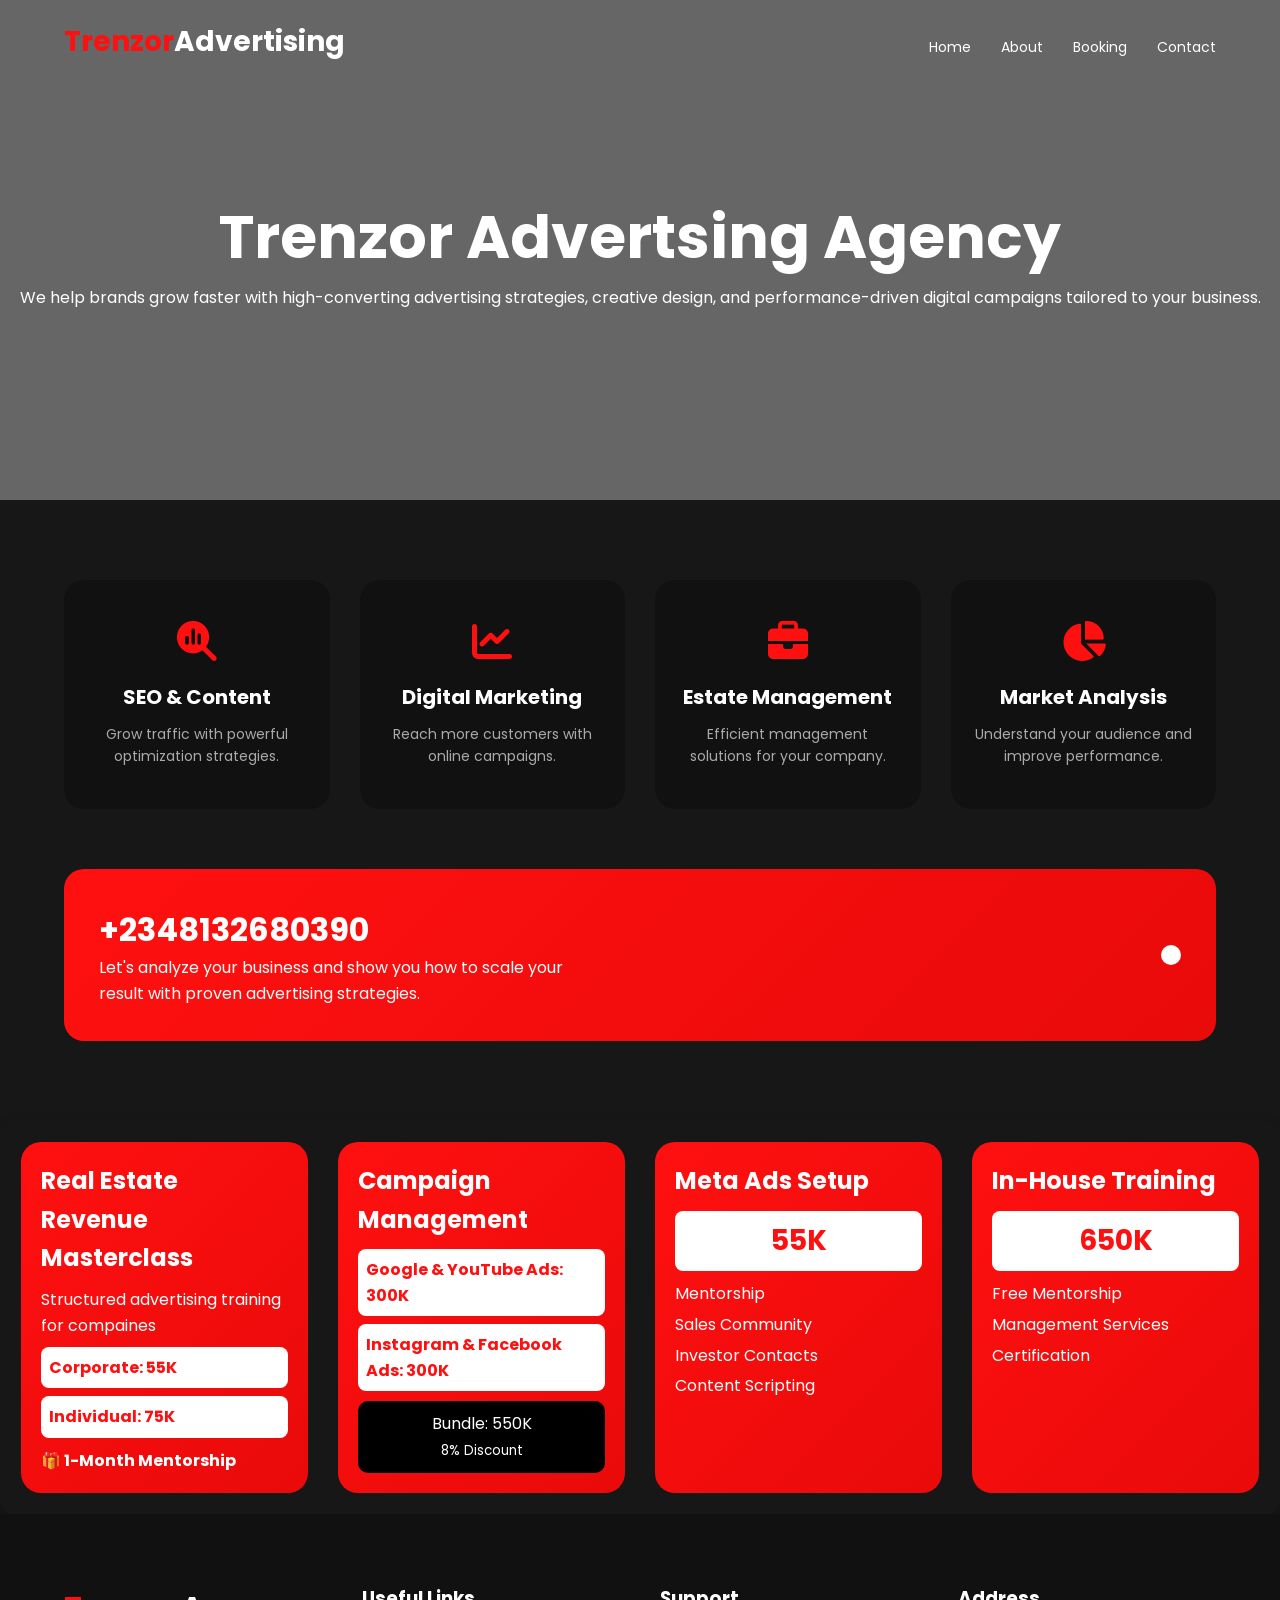
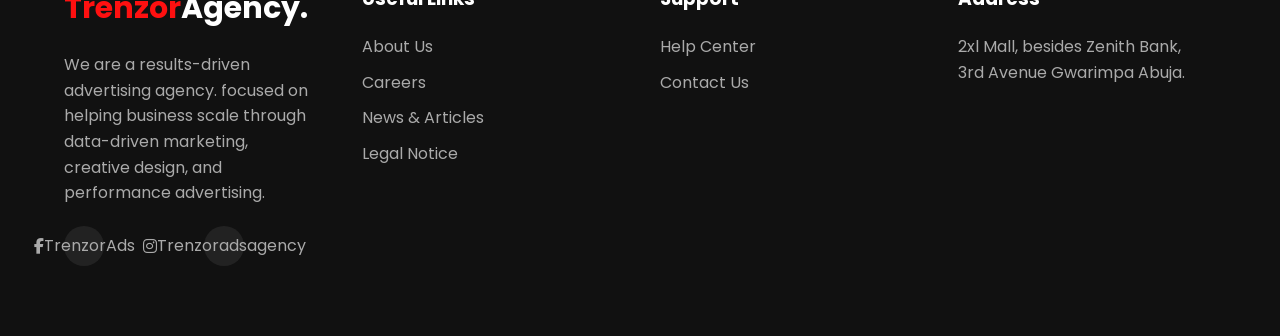
==== index.html @ ce20df9b "With bookings and corrections" ====
<!DOCTYPE html>
<html lang="en">
<head>
  <meta charset="UTF-8" />
  <meta name="viewport" content="width=device-width, initial-scale=1.0"/>
  <title>Agency Services Page</title>

  <!-- Google Font -->
  <link href="https://fonts.googleapis.com/css2?family=Poppins:wght@300;400;500;600;700&display=swap" rel="stylesheet">

  <!-- Font Awesome -->
  <link rel="stylesheet"
    href="https://cdnjs.cloudflare.com/ajax/libs/font-awesome/6.5.1/css/all.min.css"/>
    
  <link rel="stylesheet" href="style.css"/>


</head>

<body>

  <!-- HEADER -->

  <header>
    <div class="container">
      <nav>
        <div class="logo"><span>Trenzor</span>Advertising</div>

        <ul class="nav-links">
          <li><a href="#">Home</a></li>
          <li><a href="#">About</a></li>
          <li><a href="#booking">Booking</a></li>
          <li><a href="#">Contact</a></li>
        </ul>

      
      </nav>
    </div>
  </header>

  <!-- HERO -->

  <section class="hero">
    <h1>Trenzor Advertsing Agency</h1>
    
    <p>We help brands grow faster with high-converting advertising strategies,
      creative design, and performance-driven digital campaigns tailored to
      your business.
    </p>

  </section>

  <!-- SERVICES -->

  <section class="services">
    <div class="container">

      <div class="service-grid">

        <div class="service-card">
          <i class="fa-solid fa-magnifying-glass-chart"></i>
          <h3>SEO & Content</h3>
          <p>Grow traffic with powerful optimization strategies.</p>
        </div>

        <div class="service-card">
          <i class="fa-solid fa-chart-line"></i>
          <h3>Digital Marketing</h3>
          <p>Reach more customers with online campaigns.</p>
        </div>

        <div class="service-card">
          <i class="fa-solid fa-briefcase"></i>
          <h3> Estate Management</h3>
          <p>Efficient management solutions for your company.</p>
        </div>

        <div class="service-card">
          <i class="fa-solid fa-chart-pie"></i>
          <h3>Market Analysis</h3>
          <p>Understand your audience and improve performance.</p>
        </div>

      </div>

      <!-- Call To Action (CTA) -->

      <div class="cta">
        <div>
          <h2>+2348132680390</h2>
          <p>
           Let's analyze your business and show you how to scale
           your result with proven advertising strategies.
          </p>
        </div>

        <div class="book"><!-- Google Calendar Appointment Scheduling begin -->
          <link href="https://calendar.google.com/calendar/scheduling-button-script.css" rel="stylesheet">
          <script src="https://calendar.google.com/calendar/scheduling-button-script.js" async></script>
          <script>
          (function() {
            var target = document.currentScript;
            window.addEventListener('load', function() {
              calendar.schedulingButton.load({
                url: 'https://calendar.google.com/calendar/appointments/schedules/AcZssZ1T8IFtFKhsH2fkBxppxcFrWV8mU5R5zQYvMEdFMATQkVMygwepkV_AG0TWbm4A7nPuns2uuGjs?gv=true',
                color: '#ffffff',
                label: 'Book appointment',
                target,
              });
            });
          })();
          </script>
          <!-- end Google Calendar Appointment Scheduling --></div>
      </div>

    </div>
  </section>
<!-- ================= PRICING SECTION ================= -->

<section class="pricing-section">
  <div class="pricing-container">

    <!--card 1-->
    <div class="pcard">
      <h2>Real Estate Revenue Masterclass</h2>

      <p>Structured advertising training for compaines</p>

      <div class="price" onclick="alert('pay for corporate')">Corporate: 55K</div>
      <div class="price" onclick="alert('Pay for individual')">Individual: 75K</div>

       <p class="bonus">🎁 1-Month Mentorship</p>
    </div>

    <!-- CARD 2 -->
    <div class="pcard">
      <h2>Campaign Management</h2>

      <div class="price" onclick="console.log('pay for Google and Youtube')">Google & YouTube Ads: 300K</div>
      <div class="price" onclick="console.log('pay for Instagram and facebooks')">Instagram & Facebook Ads: 300K</div>

      <div class="bundle">
        Bundle: 550K <br>
        <small>8% Discount</small>
      </div>
    </div>

    <!-- CARD 3 -->
    <div class="pcard">
      <h2>Meta Ads Setup</h2>

      <div class="price big">55K</div>

      <ul>
        <li>Mentorship</li>
        <li>Sales Community</li>
        <li>Investor Contacts</li>
        <li>Content Scripting</li>
      </ul>
    </div>

    <!-- CARD 4 -->
    <div class="pcard">
      <h2>In-House Training</h2>

      <div class="price big">650K</div>

      <ul>
        <li>Free Mentorship</li>
        <li>Management Services</li>
        <li>Certification</li>
      </ul>
    </div>

    

  </div>
</section>

  <!-- FOOTER -->

  <footer>

    <div class="container">

      <div class="footer-grid">

        <div>
          <div class="footer-logo"><span>Trenzor</span>Agency.</div>

          <p>
            We are a results-driven advertising agency.
            focused on helping business scale through data-driven marketing, <br>
            creative design, and performance advertising.
          </p>

          <div class="socials">
            <a href="#"><i class="fab fa-facebook-f"></i>TrenzorAds</a>
            <a href="#"><i class="fab fa-instagram"></i>Trenzoradsagency</a>
          </div>
        </div>

        <div class="footer-links">
          <h3>Useful Links</h3>

          <ul>
            <li><a href="#">About Us</a></li>
            <li><a href="#">Careers</a></li>
            <li><a href="#">News & Articles</a></li>
            <li><a href="#">Legal Notice</a></li>
          </ul>
        </div>

        <div class="footer-links">
          <h3>Support</h3>

          <ul>
            <li><a href="#">Help Center</a></li>
            <li><a href="#">Contact Us</a></li>
          </ul>
        </div>

        <div class="footer-links">
          <h3>Address</h3>

          <ul>
            <li>2xl Mall, besides Zenith Bank,<br>
              3rd Avenue Gwarimpa Abuja.
            </li>
            
          </ul>
        </div>

      </div>

    </div>

  </footer>
  <script src="script.js"></script>
  
  </body>
</html>
---- style.css ----
*{
    margin:0;
    padding:0;
    box-sizing:border-box;
}

body{
    font-family:'Poppins', sans-serif;
    background:#fff;
    color:#222;
    line-height:1.6;
}

a{
text-decoration:none;
color:inherit;
}

ul{
    list-style:none;
}

.container{
    width:90%;
    max-width:1200px;
    margin:auto;
}

    /* ================= HEADER ================= */

header{
    position:absolute;
    width:100%;
    top:0;
    left:0;
    z-index:1000;
    padding:20px 0;
}

nav{
    display:flex;
    justify-content:space-between;
    align-items:center;
}

.logo{
    font-size:28px;
    font-weight:700;
    color:#fff;
}

.logo span{
    color:#ff1010;
}

.nav-links{
    display:flex;
    gap:30px;
    color:#fff;
    font-size:14px;
}

.nav-links a:hover{
    color:#ff1010;
}

.quote-btn{
    background:#ff1010;
    color:#fff;
    padding:12px 24px;
    border-radius:15px;
    font-size:14px;
    transition:0.3s;
    border-style: none;
}

.quote-btn:hover{
    background:#ff1010;
}

    /* ================= HERO ================= */

.hero{
    height:500px;
    background:
    linear-gradient(rgba(0,0,0,0.6), rgba(0,0,0,0.6)),
    url('https://images.unsplash.com/photo-1522202176988-66273c2fd55f?q=80&w=1200&auto=format&fit=crop')
    center/cover no-repeat;
    display:flex;
    flex-direction: column;
    justify-content:center;
    align-items:center;
    text-align:center;
    color:#fff;
}

.hero h1{
      font-size:60px;
      font-weight:700;
}

    /* ================= SERVICES ================= */

.services{
    background:#171717;
    padding:80px 0;
}

.service-grid{
    display:grid;
    grid-template-columns:repeat(auto-fit, minmax(220px,1fr));
    gap:30px;
}

.service-card{
    background:#111;
    padding:40px 20px;
    border-radius:20px;
    text-align:center;
    transition:0.4s;
    border:1px solid transparent;
}

.service-card:hover{
    transform:translateY(-10px);
    border-color:#ff1010;
}

.service-card i{
    font-size:40px;
    color:#ff1010;
    margin-bottom:20px;
}

.service-card h3{
    color:#fff;
    font-size:20px;
    margin-bottom:10px;
}

.service-card p{
    color:#aaa;
    font-size:14px;
}

    /* ================= CTA ================= */

.cta{
    margin-top:60px;
    background: linear-gradient(135deg, #ff1010, #e90a0a);
    padding:35px;
    border-radius:20px;
    display:flex;
    justify-content:space-between;
    align-items:center;
    flex-wrap:wrap;
    gap:20px;
    color:#fff;
}

.cta h2{
    font-size:32px;
}

.cta p{
    max-width:500px;
}

.cta .book{
    background:#fff;
    color:#111;
    border:none;
    padding:15px 30px;
    border-radius:30px;
    cursor:pointer;
    font-weight:600;
    transition:0.3s;
    padding :10px;
}

.cta .book:hover{
    background:#111;
    color:#fff;
}

/*services offered*/

.pricing-section{
    background-color: #171717;
}
/* CARD DESIGN */
.pricing-container {
  color: white;
  padding: 20px;
  border-radius: 15px;
  transition: 0.3s;
  box-shadow: 0 10px 20px rgba(0,0,0,0.2);
  display: grid;
  grid-template-columns:repeat(auto-fit, minmax(220px,1fr));
  gap:30px;
  overflow: hidden;
  transition:0.4s;
  border:1px solid transparent;
}
.pcard{
    background: linear-gradient(135deg, #ff1010, #e90a0a);
    padding: 20px;
    border-radius:20px;
    transition:0.4s;
    

}
/* Hover Effect */
.pcard:hover {
  transform: translateY(-10px) scale(1.02);
  box-shadow: 0 1px 10px 5px #ff1010 ;
  transform:translateY(-10px);
}

/* Title */
.pcard h2 {
  margin-bottom: 10px;
}

/* Price */
.price {
  background: white;
  color: #ff1010;
  padding: 8px;
  margin: 8px 0;
  border-radius: 8px;
  font-weight: bold;
}

.price:hover{
    box-shadow: 0px 2px 2px 1px rgb(180, 180, 179);
    
}
.price.big {
  font-size: 28px;
  text-align: center;
}

/* Bundle Box */
.bundle {
  background: black;
  padding: 10px;
  border-radius: 10px;
  margin-top: 10px;
  text-align: center;
}

/* List */
ul {
  margin-top: 10px;
}

ul li {
  margin: 5px 0;
}

/* Bonus */
.bonus {
  margin-top: 10px;
  font-weight: bold;
}

/* ================= PROCESS ================= */

.process{
    padding:100px 0;
    text-align:center;
}

.section-title{
    margin-bottom:60px;
}

.section-title span{
    color:#ff1010;
    font-weight:600;
    text-transform:uppercase;
    font-size:14px;
}

.section-title h2{
    font-size:45px;
    margin-top:10px;
}

.process-steps{
    display:flex;
    justify-content:center;
    flex-wrap:wrap;
    gap:40px;
}

.step{
    width:250px;
    height:250px;
    border:5px solid #eee;
    border-radius:50%;
    display:flex;
    flex-direction:column;
    justify-content:center;
    align-items:center;
    position:relative;
    padding:20px;
    transition:0.4s;
}

.step:hover{
    border-color:#ff5733;
    transform:scale(1.05);
}

.step-number{
    position:absolute;
    top:15px;
    right:15px;
    width:50px;
    height:50px;
    background:#ff5733;
    color:#fff;
    border-radius:50%;
    display:flex;
    justify-content:center;
    align-items:center;
    font-weight:700;
}

.step h3{
    margin-bottom:10px;
    font-size:22px;
}

.step p{
    font-size:14px;
    color:#666;
}

/* ================= FOOTER ================= */

footer{
    background:#111;
    color:#aaa;
    padding:70px 0 20px;
}

.footer-grid{
    display:grid;
    grid-template-columns:repeat(auto-fit, minmax(220px,1fr));
    gap:40px;
    margin-bottom:50px;
}

.footer-logo{
    color:#fff;
    font-size:30px;
    font-weight:700;
    margin-bottom:20px;
}

.footer-logo span{
    color:#ff1010;
}

.footer-links h3{
    color:#fff;
    margin-bottom:20px;
}

.footer-links ul li{
    margin-bottom:10px;
}

.footer-links ul li a:hover{
    color:#ff1010;
}

.socials{
    display:flex;
    gap:100px;
    margin-top:20px;
}

.socials a{
    width:40px;
    height:40px;
    border-radius:50%;
    background:#222;
    display:flex;
    justify-content:center;
    align-items:center;
    transition:0.3s;
}

.socials a:hover{
    background:#ff1010;
    color:#fff;
}

.copyright{
    text-align:center;
    border-top:1px solid #222;
    padding-top:20px;
    font-size:14px;
}

/* ================= MOBILE ================= */

@media(max-width:900px){

    nav{
    flex-direction:column;
    gap:20px;
    }

    .hero h1{
    font-size:45px;
    }

    .cta{
    text-align:center;
    justify-content:center;
    }

    .section-title h2{
    font-size:35px;
    }
}
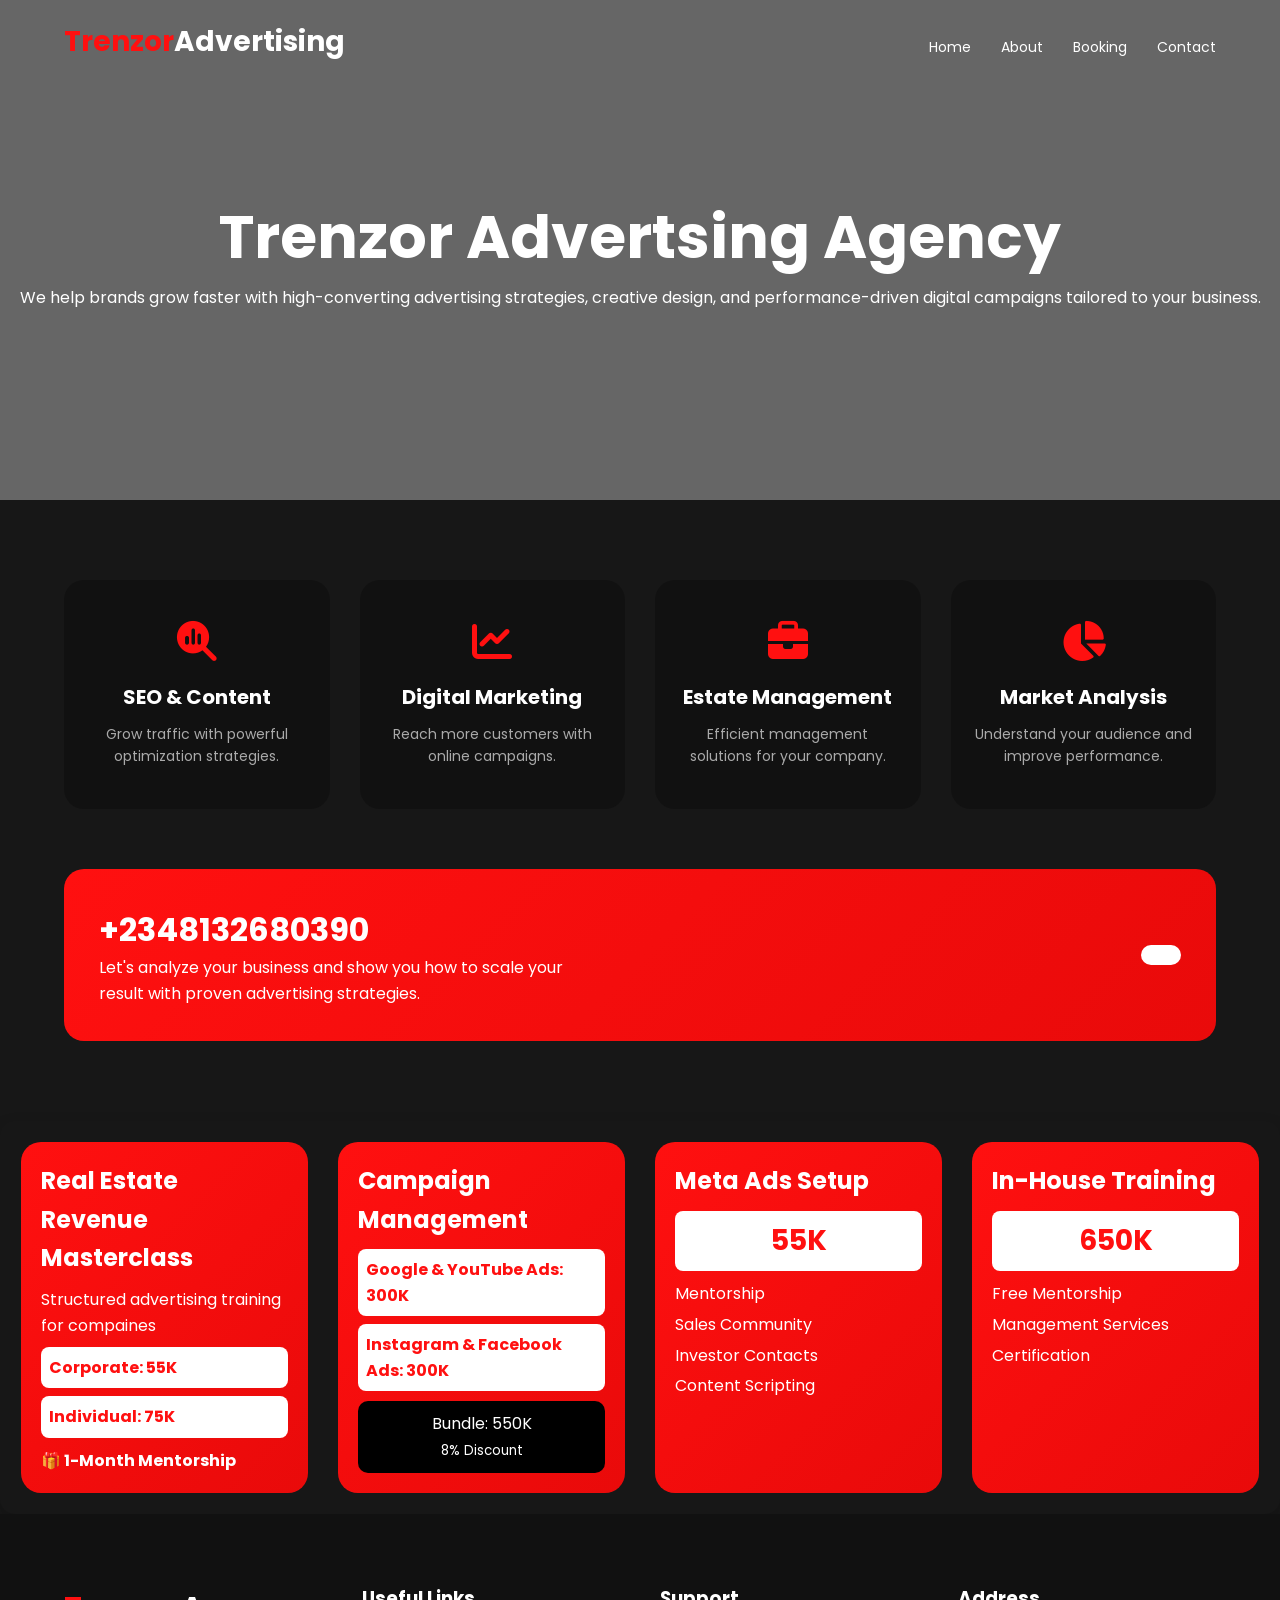
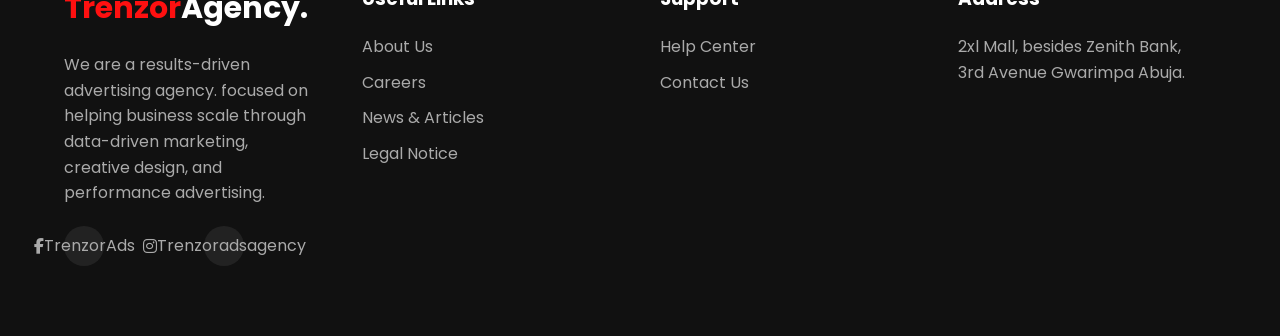
==== commit e4c3cc51: "v3" ====
--- a/index.html
+++ b/index.html
@@ -94,7 +94,7 @@
           </p>
         </div>
 
-        <div class="book"><!-- Google Calendar Appointment Scheduling begin -->
+        <div  id="booking" class="book"><!-- Google Calendar Appointment Scheduling begin -->
           <link href="https://calendar.google.com/calendar/scheduling-button-script.css" rel="stylesheet">
           <script src="https://calendar.google.com/calendar/scheduling-button-script.js" async></script>
           <script>
@@ -136,7 +136,7 @@
     <div class="pcard">
       <h2>Campaign Management</h2>
 
-      <div class="price" onclick="console.log('pay for Google and Youtube')">Google & YouTube Ads: 300K</div>
+      <div class="price" id="price" onclick=" payer()">Google & YouTube Ads: 300K</div>
       <div class="price" onclick="console.log('pay for Instagram and facebooks')">Instagram & Facebook Ads: 300K</div>
 
       <div class="bundle">
--- a/style.css
+++ b/style.css
@@ -172,6 +172,7 @@
     border:none;
     padding:15px 30px;
     border-radius:30px;
+    width: 40px;
     cursor:pointer;
     font-weight:600;
     transition:0.3s;
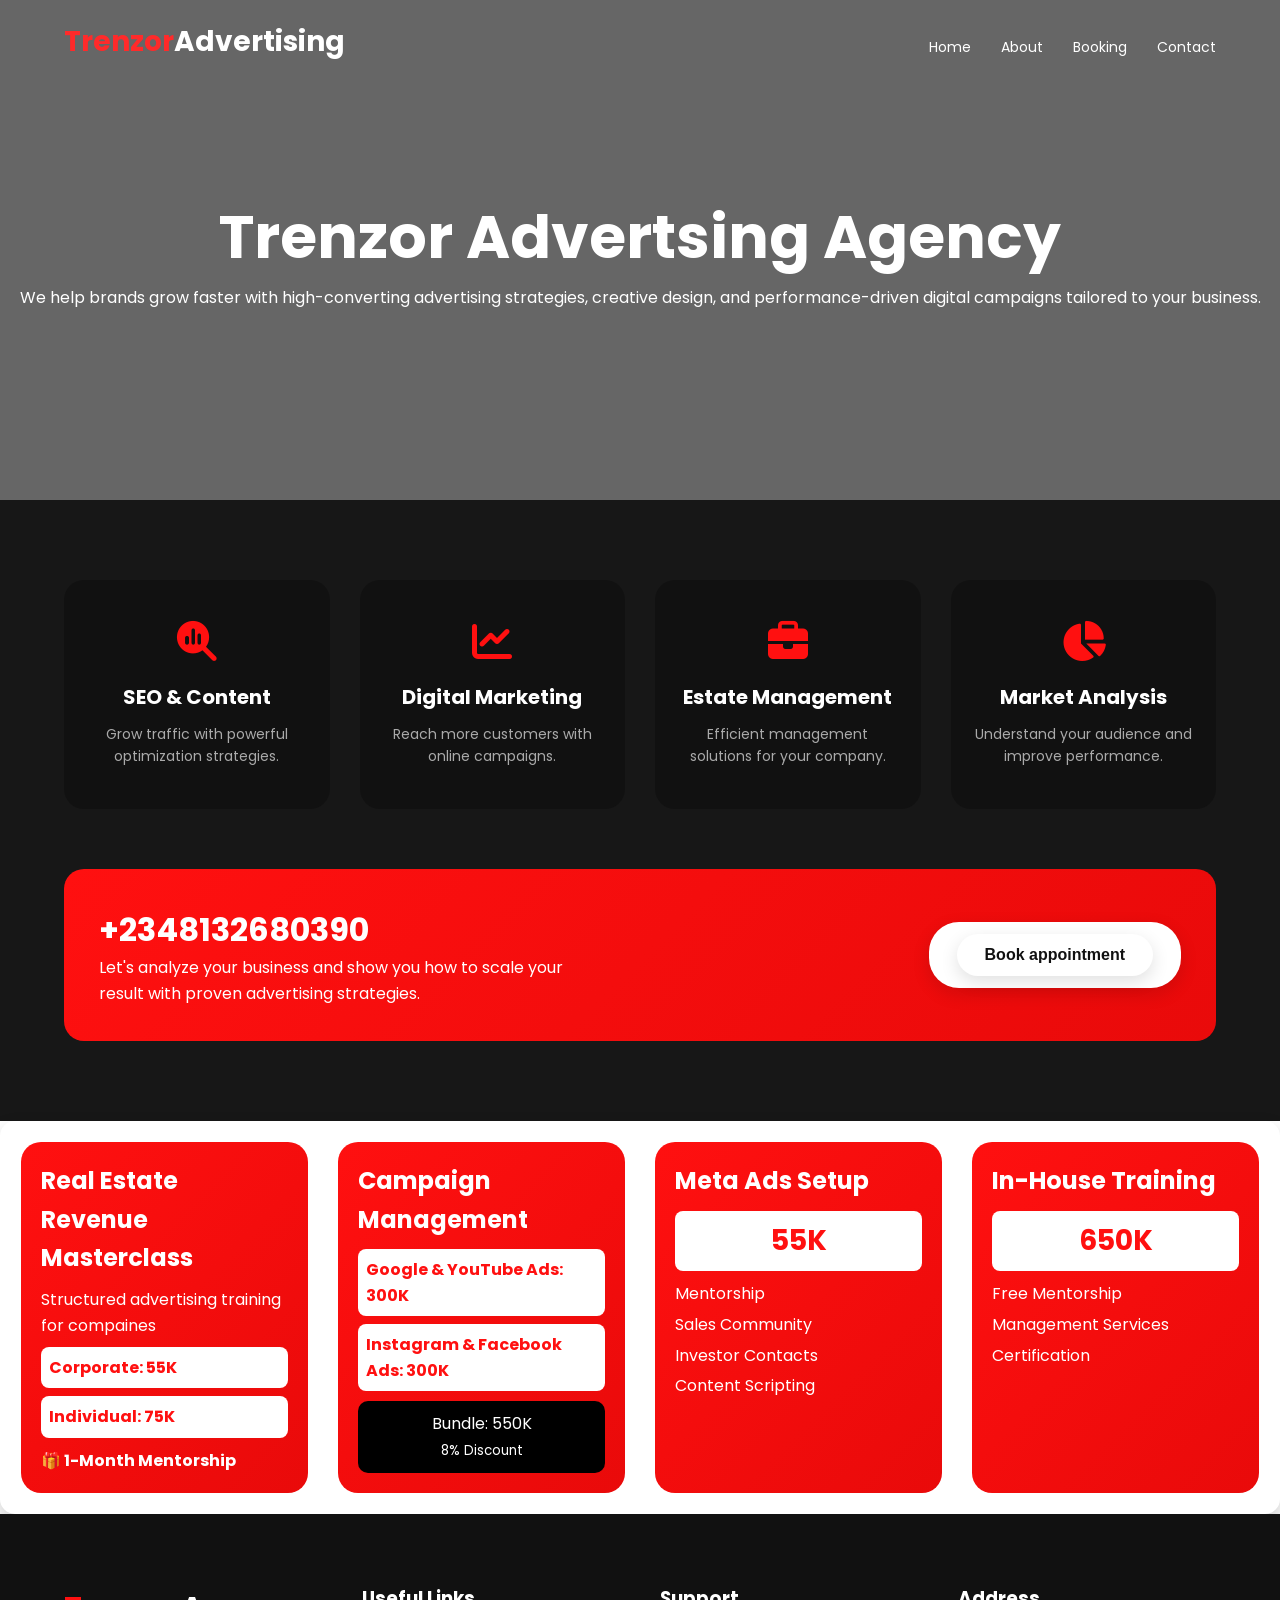
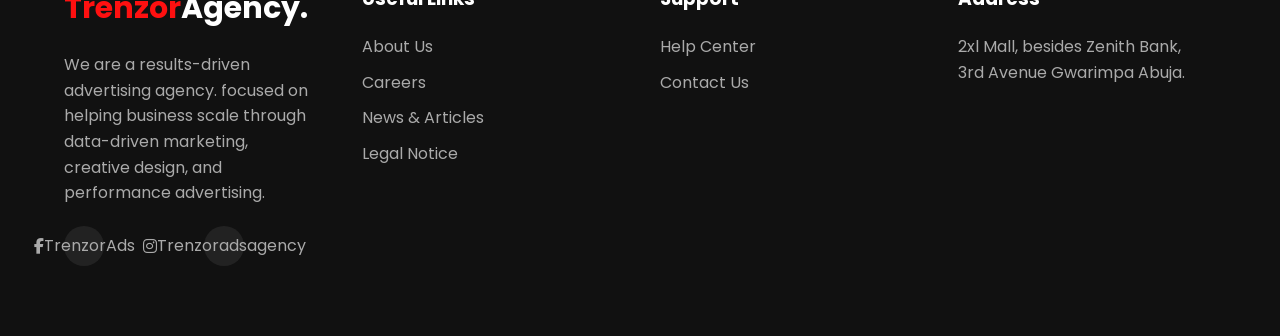
==== commit 14105265: "4.0 this version comes with a payment button" ====
--- a/index.html
+++ b/index.html
@@ -12,7 +12,7 @@
   <link rel="stylesheet"
     href="https://cdnjs.cloudflare.com/ajax/libs/font-awesome/6.5.1/css/all.min.css"/>
     
-  <link rel="stylesheet" href="style.css"/>
+  <link rel="stylesheet" href="css/style.css"/>
 
 
 </head>
@@ -33,7 +33,11 @@
           <li><a href="#">Contact</a></li>
         </ul>
 
-      
+        <button class="nav-toggle" aria-label="Open navigation">
+          <span></span>
+          <span></span>
+          <span></span>
+        </button>
       </nav>
     </div>
   </header>
@@ -94,23 +98,9 @@
           </p>
         </div>
 
-        <div  id="booking" class="book"><!-- Google Calendar Appointment Scheduling begin -->
-          <link href="https://calendar.google.com/calendar/scheduling-button-script.css" rel="stylesheet">
-          <script src="https://calendar.google.com/calendar/scheduling-button-script.js" async></script>
-          <script>
-          (function() {
-            var target = document.currentScript;
-            window.addEventListener('load', function() {
-              calendar.schedulingButton.load({
-                url: 'https://calendar.google.com/calendar/appointments/schedules/AcZssZ1T8IFtFKhsH2fkBxppxcFrWV8mU5R5zQYvMEdFMATQkVMygwepkV_AG0TWbm4A7nPuns2uuGjs?gv=true',
-                color: '#ffffff',
-                label: 'Book appointment',
-                target,
-              });
-            });
-          })();
-          </script>
-          <!-- end Google Calendar Appointment Scheduling --></div>
+        <div class="book">
+          <button id="bookingBtn" class="booking-btn" aria-label="Book appointment">Book appointment</button>
+        </div>
       </div>
 
     </div>
@@ -136,7 +126,7 @@
     <div class="pcard">
       <h2>Campaign Management</h2>
 
-      <div class="price" id="price" onclick=" payer()">Google & YouTube Ads: 300K</div>
+      <div class="price" id="payBtn">Google & YouTube Ads: 300K</div>
       <div class="price" onclick="console.log('pay for Instagram and facebooks')">Instagram & Facebook Ads: 300K</div>
 
       <div class="bundle">
@@ -236,7 +226,8 @@
     </div>
 
   </footer>
-  <script src="script.js"></script>
+  <script src="https://js.paystack.co/v1/inline.js"></script>
+  <script src="js/script.js"></script>
   
   </body>
 </html>
--- a/css/style.css
+++ b/css/style.css
@@ -0,0 +1,547 @@
+*{
+    margin:0;
+    padding:0;
+    box-sizing:border-box;
+}
+
+body{
+    font-family:'Poppins', sans-serif;
+    background:#fff;
+    color:#222;
+    line-height:1.6;
+}
+
+a{
+text-decoration:none;
+color:inherit;
+}
+
+ul{
+    list-style:none;
+}
+
+.container{
+    width:90%;
+    max-width:1200px;
+    margin:auto;
+}
+
+    /* ================= HEADER ================= */
+
+header{
+    position:absolute;
+    width:100%;
+    top:0;
+    left:0;
+    z-index:1000;
+    padding:20px 0;
+}
+
+nav{
+    display:flex;
+    justify-content:space-between;
+    align-items:center;
+}
+
+.logo{
+    font-size:28px;
+    font-weight:700;
+    color:#fff;
+}
+
+.logo span{
+    color:#ff2a2a;
+}
+
+.nav-links{
+    display:flex;
+    gap:30px;
+    color:#fff;
+    font-size:14px;
+}
+
+.nav-links a:hover{
+    color:#ff1010;
+}
+
+.nav-toggle{
+    display:none;
+    background:none;
+    border:none;
+    cursor:pointer;
+    padding:10px;
+    margin-left:auto;
+}
+
+.nav-toggle span{
+    display:block;
+    width:24px;
+    height:2px;
+    margin:5px 0;
+    background:#fff;
+    border-radius:2px;
+    transition:transform 0.3s ease, opacity 0.3s ease;
+}
+
+.nav-toggle.open span:nth-child(1){
+    transform: translateY(7px) rotate(45deg);
+}
+
+.nav-toggle.open span:nth-child(2){
+    opacity:0;
+}
+
+.nav-toggle.open span:nth-child(3){
+    transform: translateY(-7px) rotate(-45deg);
+}
+
+.quote-btn{
+    background:#ff1010;
+    color:#fff;
+    padding:12px 24px;
+    border-radius:15px;
+    font-size:14px;
+    transition:0.3s;
+    border-style: none;
+}
+
+.quote-btn:hover{
+    background:#ff1010;
+}
+
+    /* ================= HERO ================= */
+
+.hero{
+    height:500px;
+    background:
+    linear-gradient(rgba(0,0,0,0.6), rgba(0,0,0,0.6)),
+    url('https://images.unsplash.com/photo-1522202176988-66273c2fd55f?q=80&w=1200&auto=format&fit=crop')
+    center/cover no-repeat;
+    display:flex;
+    flex-direction: column;
+    justify-content:center;
+    align-items:center;
+    text-align:center;
+    color:#fff;
+}
+
+.hero h1{
+      font-size:60px;
+      font-weight:700;
+}
+
+    /* ================= SERVICES ================= */
+
+.services{
+    background:#171717;
+    padding:80px 0;
+}
+
+.service-grid{
+    display:grid;
+    grid-template-columns:repeat(auto-fit, minmax(220px,1fr));
+    gap:30px;
+}
+
+.service-card{
+    background:#111;
+    padding:40px 20px;
+    border-radius:20px;
+    text-align:center;
+    transition:0.4s;
+    border:1px solid transparent;
+}
+
+.service-card:hover{
+    transform:translateY(-10px);
+    border-color:#ff1010;
+}
+
+.service-card i{
+    font-size:40px;
+    color:#ff1010;
+    margin-bottom:20px;
+}
+
+.service-card h3{
+    color:#fff;
+    font-size:20px;
+    margin-bottom:10px;
+}
+
+.service-card p{
+    color:#aaa;
+    font-size:14px;
+}
+
+    /* ================= CTA ================= */
+
+.cta{
+    margin-top:60px;
+    background: linear-gradient(135deg, #ff1010, #e90a0a);
+    padding:35px;
+    border-radius:20px;
+    display:flex;
+    justify-content:space-between;
+    align-items:center;
+    flex-wrap:wrap;
+    gap:20px;
+    color:#fff;
+}
+
+.cta h2{
+    font-size:32px;
+}
+
+.cta p{
+    max-width:500px;
+}
+
+.cta .book{
+    display:inline-flex;
+    align-items:center;
+    justify-content:center;
+    background:#fff;
+    color:#111;
+    border:none;
+    padding:12px 28px;
+    border-radius:30px;
+    cursor:pointer;
+    font-weight:600;
+    transition:0.22s ease;
+    font-size:16px;
+    min-width:160px;
+    box-shadow: 0 6px 18px rgba(0,0,0,0.12);
+}
+
+.cta .book:hover{
+    background:#111;
+    color:#fff;
+    transform:translateY(-2px);
+}
+
+/* Booking button (native) */
+.booking-btn{
+        display:inline-flex;
+        align-items:center;
+        justify-content:center;
+        background:#fff;
+        color:#111;
+        border:none;
+        padding:12px 28px;
+        border-radius:30px;
+        cursor:pointer;
+        font-weight:600;
+        transition:0.22s ease;
+        font-size:16px;
+        min-width:160px;
+        box-shadow: 0 6px 18px rgba(0,0,0,0.12);
+}
+
+.booking-btn:hover{background:#111;color:#fff;transform:translateY(-2px)}
+
+/* Responsive adjustments for the booking popup behavior */
+@media (max-width:900px){
+    .cta{padding:24px}
+    .cta h2{font-size:26px}
+}
+
+@media (max-width:600px){
+    .cta{flex-direction:column;align-items:flex-start;gap:12px;padding:20px}
+    .booking-btn{width:100%;max-width:none;min-width:0;padding:12px;border-radius:12px;box-shadow:none}
+}
+
+@media (max-width:380px){
+    .cta h2{font-size:20px}
+    .cta p{font-size:14px}
+    .booking-btn{font-size:14px;padding:10px}
+}
+
+/*services offered*/
+
+.pricing-section{
+    background-color: #ffffff;
+}
+/* CARD DESIGN */
+.pricing-container {
+  color: white;
+  padding: 20px;
+  border-radius: 15px;
+  transition: 0.3s;
+  box-shadow: 0 10px 20px rgba(0,0,0,0.2);
+  display: grid;
+  grid-template-columns:repeat(auto-fit, minmax(220px,1fr));
+  gap:30px;
+  overflow: hidden;
+  transition:0.4s;
+  border:1px solid transparent;
+}
+.pcard{
+    background: linear-gradient(135deg, #ff1010, #e90a0a);
+    padding: 20px;
+    border-radius:20px;
+    transition:0.4s;
+    
+
+}
+/* Hover Effect */
+.pcard:hover {
+  transform: translateY(-10px) scale(1.02);
+  box-shadow: 0 1px 10px 5px #ff1010 ;
+  transform:translateY(-10px);
+}
+
+/* Title */
+.pcard h2 {
+  margin-bottom: 10px;
+}
+
+/* Price */
+.price {
+  background: white;
+  color: #ff1010;
+  padding: 8px;
+  margin: 8px 0;
+  border-radius: 8px;
+  font-weight: bold;
+}
+
+.price:hover{
+    box-shadow: 0px 2px 2px 1px rgb(180, 180, 179);
+    
+}
+.price.big {
+  font-size: 28px;
+  text-align: center;
+}
+
+/* Bundle Box */
+.bundle {
+  background: black;
+  padding: 10px;
+  border-radius: 10px;
+  margin-top: 10px;
+  text-align: center;
+}
+
+/* List */
+ul {
+  margin-top: 10px;
+}
+
+ul li {
+  margin: 5px 0;
+}
+
+/* Bonus */
+.bonus {
+  margin-top: 10px;
+  font-weight: bold;
+}
+
+/* ================= PROCESS ================= */
+
+.process{
+    padding:100px 0;
+    text-align:center;
+}
+
+.section-title{
+    margin-bottom:60px;
+}
+
+.section-title span{
+    color:#ff1010;
+    font-weight:600;
+    text-transform:uppercase;
+    font-size:14px;
+}
+
+.section-title h2{
+    font-size:45px;
+    margin-top:10px;
+}
+
+.process-steps{
+    display:flex;
+    justify-content:center;
+    flex-wrap:wrap;
+    gap:40px;
+}
+
+.step{
+    width:250px;
+    height:250px;
+    border:5px solid #eee;
+    border-radius:50%;
+    display:flex;
+    flex-direction:column;
+    justify-content:center;
+    align-items:center;
+    position:relative;
+    padding:20px;
+    transition:0.4s;
+}
+
+.step:hover{
+    border-color:#ff5733;
+    transform:scale(1.05);
+}
+
+.step-number{
+    position:absolute;
+    top:15px;
+    right:15px;
+    width:50px;
+    height:50px;
+    background:#ff5733;
+    color:#fff;
+    border-radius:50%;
+    display:flex;
+    justify-content:center;
+    align-items:center;
+    font-weight:700;
+}
+
+.step h3{
+    margin-bottom:10px;
+    font-size:22px;
+}
+
+.step p{
+    font-size:14px;
+    color:#666;
+}
+
+/* ================= FOOTER ================= */
+
+footer{
+    background:#111;
+    color:#aaa;
+    padding:70px 0 20px;
+}
+
+.footer-grid{
+    display:grid;
+    grid-template-columns:repeat(auto-fit, minmax(220px,1fr));
+    gap:40px;
+    margin-bottom:50px;
+}
+
+.footer-logo{
+    color:#fff;
+    font-size:30px;
+    font-weight:700;
+    margin-bottom:20px;
+}
+
+.footer-logo span{
+    color:#ff1010;
+}
+
+.footer-links h3{
+    color:#fff;
+    margin-bottom:20px;
+}
+
+.footer-links ul li{
+    margin-bottom:10px;
+}
+
+.footer-links ul li a:hover{
+    color:#ff1010;
+}
+
+.socials{
+    display:flex;
+    gap:100px;
+    margin-top:20px;
+}
+
+.socials a{
+    width:40px;
+    height:40px;
+    border-radius:50%;
+    background:#222;
+    display:flex;
+    justify-content:center;
+    align-items:center;
+    transition:0.3s;
+}
+
+.socials a:hover{
+    background:#ff1010;
+    color:#fff;
+}
+
+.copyright{
+    text-align:center;
+    border-top:1px solid #222;
+    padding-top:20px;
+    font-size:14px;
+}
+
+/* ================= MOBILE ================= */
+
+@media(max-width:900px){
+
+    nav{
+    flex-direction:column;
+    gap:20px;
+    position:relative;
+    }
+
+    .nav-toggle{
+    display:block;
+    }
+
+    .nav-links{
+    position:absolute;
+    top:100%;
+    left:0;
+    right:0;
+    background:rgba(0,0,0,0.95);
+    flex-direction:column;
+    align-items:center;
+    justify-content:center;
+    gap:20px;
+    display:none;
+    padding:20px 0;
+    z-index:999;
+    }
+
+    .nav-links.show{
+    display:flex;
+    }
+
+    .nav-links li{
+    width:100%;
+    text-align:center;
+    }
+
+    .nav-links li a{
+    display:block;
+    width:100%;
+    padding:10px 0;
+    }
+
+    .hero h1{
+    font-size:45px;
+    }
+
+    .cta{
+    text-align:center;
+    justify-content:center;
+    align-items:center;
+    }
+
+    .cta .book,
+    .cta .booking-btn{
+    margin:0 auto;
+    }
+
+    .section-title h2{
+    font-size:35px;
+    }
+}
+
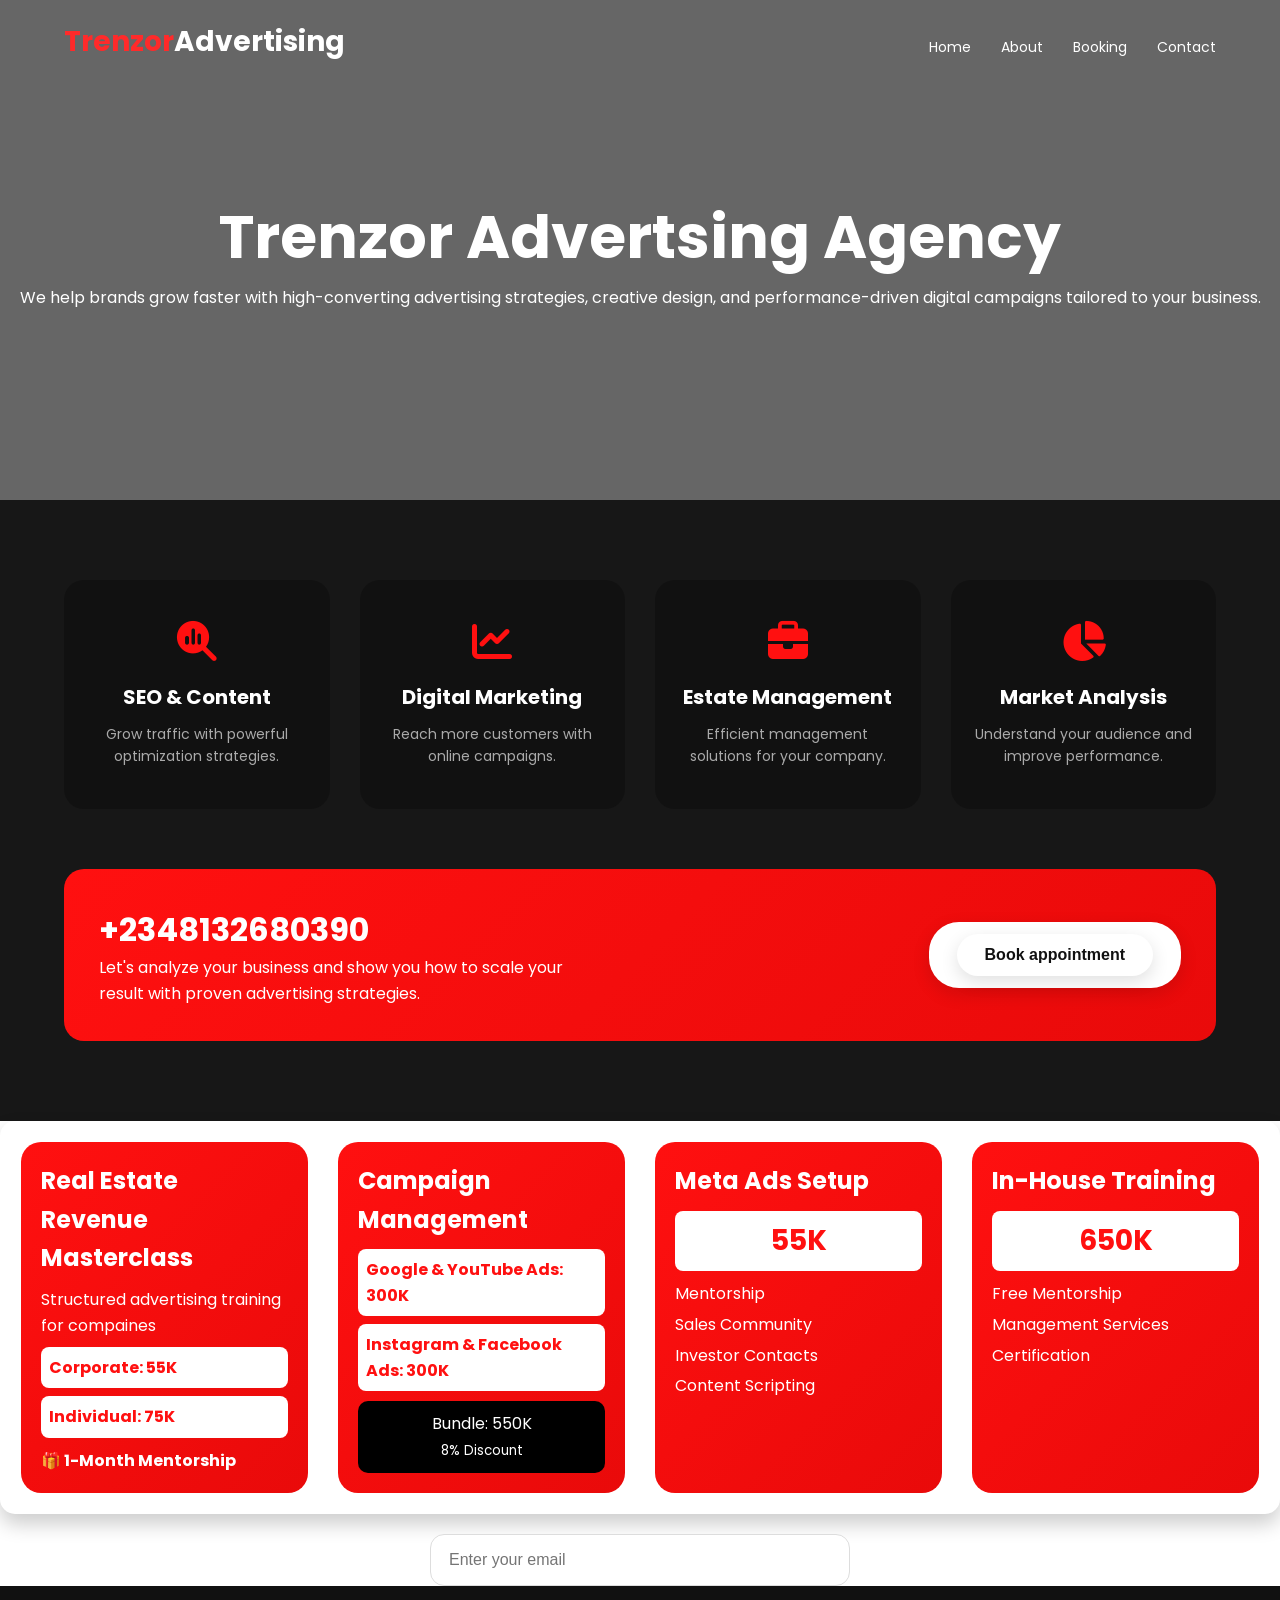
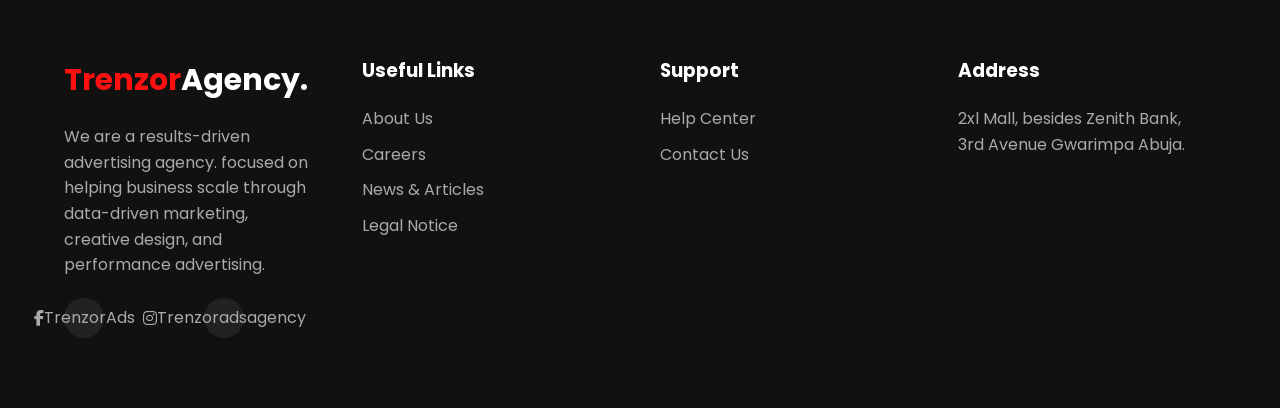
==== commit 695620d8: "4.2 proper documentation and mobile responsiveness" ====
--- a/index.html
+++ b/index.html
@@ -1,31 +1,36 @@
 <!DOCTYPE html>
 <html lang="en">
 <head>
+  <!-- Character encoding and viewport settings for responsive design -->
   <meta charset="UTF-8" />
   <meta name="viewport" content="width=device-width, initial-scale=1.0"/>
-  <title>Agency Services Page</title>
-
-  <!-- Google Font -->
+  <title>Trenzor Advertising Agency - Services & Pricing</title>
+
+  <!-- Google Font - Poppins for modern typography -->
   <link href="https://fonts.googleapis.com/css2?family=Poppins:wght@300;400;500;600;700&display=swap" rel="stylesheet">
 
-  <!-- Font Awesome -->
+  <!-- Font Awesome Icons - Used for service icons and social media links -->
   <link rel="stylesheet"
     href="https://cdnjs.cloudflare.com/ajax/libs/font-awesome/6.5.1/css/all.min.css"/>
     
+  <!-- Main stylesheet containing all design and responsive rules -->
   <link rel="stylesheet" href="css/style.css"/>
 
-
 </head>
 
 <body>
 
-  <!-- HEADER -->
+  <!-- ========== HEADER SECTION ========== -->
+  <!-- Contains navigation bar with logo and menu links -->
+  <!-- Nav toggle button for mobile responsive menu -->
 
   <header>
     <div class="container">
       <nav>
+        <!-- Logo: "Trenzor" text with "Advertising" as secondary brand text -->
         <div class="logo"><span>Trenzor</span>Advertising</div>
 
+        <!-- Main navigation links - responsive menu for desktop/mobile -->
         <ul class="nav-links">
           <li><a href="#">Home</a></li>
           <li><a href="#">About</a></li>
@@ -33,6 +38,7 @@
           <li><a href="#">Contact</a></li>
         </ul>
 
+        <!-- Mobile menu toggle button - hamburger icon with 3 spans -->
         <button class="nav-toggle" aria-label="Open navigation">
           <span></span>
           <span></span>
@@ -42,7 +48,8 @@
     </div>
   </header>
 
-  <!-- HERO -->
+  <!-- ========== HERO SECTION ========== -->
+  <!-- Large banner section with background image and company tagline -->
 
   <section class="hero">
     <h1>Trenzor Advertsing Agency</h1>
@@ -58,39 +65,42 @@
 
   <section class="services">
     <div class="container">
-
+      <!-- Grid layout displaying 4 service cards with icons and descriptions -->
       <div class="service-grid">
-
+        <!-- Service Card 1: SEO & Content -->
         <div class="service-card">
           <i class="fa-solid fa-magnifying-glass-chart"></i>
           <h3>SEO & Content</h3>
           <p>Grow traffic with powerful optimization strategies.</p>
         </div>
 
+        <!-- Service Card 2: Digital Marketing -->
         <div class="service-card">
           <i class="fa-solid fa-chart-line"></i>
           <h3>Digital Marketing</h3>
           <p>Reach more customers with online campaigns.</p>
         </div>
 
+        <!-- Service Card 3: Estate Management -->
         <div class="service-card">
           <i class="fa-solid fa-briefcase"></i>
           <h3> Estate Management</h3>
           <p>Efficient management solutions for your company.</p>
         </div>
 
+        <!-- Service Card 4: Market Analysis -->
         <div class="service-card">
           <i class="fa-solid fa-chart-pie"></i>
           <h3>Market Analysis</h3>
           <p>Understand your audience and improve performance.</p>
         </div>
-
-      </div>
-
-      <!-- Call To Action (CTA) -->
-
+      </div>
+
+      <!-- ========== CALL TO ACTION (CTA) SECTION ========== -->
+      <!-- Displays contact information and booking button -->
       <div class="cta">
         <div>
+          <!-- Business contact number -->
           <h2>+2348132680390</h2>
           <p>
            Let's analyze your business and show you how to scale
@@ -98,48 +108,52 @@
           </p>
         </div>
 
+        <!-- Booking button - triggers Google Calendar popup (see script.js) -->
         <div class="book">
           <button id="bookingBtn" class="booking-btn" aria-label="Book appointment">Book appointment</button>
         </div>
       </div>
-
     </div>
   </section>
-<!-- ================= PRICING SECTION ================= -->
-
+<!-- ========== PRICING SECTION ========== -->
+<!-- Contains 4 pricing cards for different service packages -->
+<!-- Email input field required to initiate payment via Paystack -->
 <section class="pricing-section">
   <div class="pricing-container">
-
-    <!--card 1-->
+    <!-- PRICING CARD 1: Real Estate Revenue Masterclass -->
     <div class="pcard">
       <h2>Real Estate Revenue Masterclass</h2>
 
       <p>Structured advertising training for compaines</p>
 
-      <div class="price" onclick="alert('pay for corporate')">Corporate: 55K</div>
-      <div class="price" onclick="alert('Pay for individual')">Individual: 75K</div>
+      <!-- Price buttons with unique IDs - btn1 and btn2 trigger payment -->
+      <div class="price" id="btn1">Corporate: 55K</div>
+      <div class="price" id="btn2">Individual: 75K</div>
 
        <p class="bonus">🎁 1-Month Mentorship</p>
     </div>
 
-    <!-- CARD 2 -->
+    <!-- PRICING CARD 2: Campaign Management -->
     <div class="pcard">
       <h2>Campaign Management</h2>
 
-      <div class="price" id="payBtn">Google & YouTube Ads: 300K</div>
-      <div class="price" onclick="console.log('pay for Instagram and facebooks')">Instagram & Facebook Ads: 300K</div>
-
+      <!-- Individual pricing options for different ad platforms -->
+      <div class="price" id="btn3">Google & YouTube Ads: 300K</div>
+      <div class="price" id="btn4">Instagram & Facebook Ads: 300K</div>
+
+      <!-- Bundle pricing with discount info -->
       <div class="bundle">
         Bundle: 550K <br>
         <small>8% Discount</small>
       </div>
     </div>
 
-    <!-- CARD 3 -->
+    <!-- PRICING CARD 3: Meta Ads Setup -->
     <div class="pcard">
       <h2>Meta Ads Setup</h2>
 
-      <div class="price big">55K</div>
+      <!-- Large price display for this service tier -->
+      <div class="price big" id="btn5">55K</div>
 
       <ul>
         <li>Mentorship</li>
@@ -149,11 +163,12 @@
       </ul>
     </div>
 
-    <!-- CARD 4 -->
+    <!-- PRICING CARD 4: In-House Training -->
     <div class="pcard">
       <h2>In-House Training</h2>
 
-      <div class="price big">650K</div>
+      <!-- Large price display for premium service tier -->
+      <div class="price big" id="btn6">650K</div>
 
       <ul>
         <li>Free Mentorship</li>
@@ -162,19 +177,25 @@
       </ul>
     </div>
 
-    
-
+  </div>
+
+  <!-- Email input field - REQUIRED before payment -->
+  <!-- Validation shows red border and warning if empty on button click -->
+  <div class="pricing-input-wrap">
+    <input type="email" id="email" placeholder="Enter your email" class="pricing-email-input" />
   </div>
 </section>
 
-  <!-- FOOTER -->
-
+  <!-- ========== FOOTER SECTION ========== -->
+  <!-- Contains company info, links, social media, and contact address -->
   <footer>
 
     <div class="container">
 
+      <!-- Footer grid with 4 columns: company info, useful links, support, address -->
       <div class="footer-grid">
 
+        <!-- Column 1: Company branding and social links -->
         <div>
           <div class="footer-logo"><span>Trenzor</span>Agency.</div>
 
@@ -184,12 +205,14 @@
             creative design, and performance advertising.
           </p>
 
+          <!-- Social media links with icons -->
           <div class="socials">
             <a href="#"><i class="fab fa-facebook-f"></i>TrenzorAds</a>
             <a href="#"><i class="fab fa-instagram"></i>Trenzoradsagency</a>
           </div>
         </div>
 
+        <!-- Column 2: Useful navigation links -->
         <div class="footer-links">
           <h3>Useful Links</h3>
 
@@ -201,6 +224,7 @@
           </ul>
         </div>
 
+        <!-- Column 3: Support and help resources -->
         <div class="footer-links">
           <h3>Support</h3>
 
@@ -210,6 +234,7 @@
           </ul>
         </div>
 
+        <!-- Column 4: Office location and address -->
         <div class="footer-links">
           <h3>Address</h3>
 
@@ -226,7 +251,11 @@
     </div>
 
   </footer>
+
+  <!-- ========== SCRIPTS ========== -->
+  <!-- Paystack payment gateway integration library - enables online payment processing -->
   <script src="https://js.paystack.co/v1/inline.js"></script>
+  <!-- Main JavaScript file - handles all interactions, animations, and payment logic -->
   <script src="js/script.js"></script>
   
   </body>
--- a/css/style.css
+++ b/css/style.css
@@ -1,25 +1,33 @@
+/* ========== GLOBAL STYLES ========== */
+/* Reset and baseline styling for entire document */
+
+/* Reset default margins and padding for all elements */
 *{
     margin:0;
     padding:0;
     box-sizing:border-box;
 }
 
+/* Body typography and color scheme */
 body{
-    font-family:'Poppins', sans-serif;
-    background:#fff;
-    color:#222;
-    line-height:1.6;
-}
-
+    font-family:'Poppins', sans-serif;  /* Modern sans-serif font */
+    background:#fff;                     /* White background */
+    color:#222;                          /* Dark text color */
+    line-height:1.6;                     /* Comfortable line spacing */
+}
+
+/* Link styling */
 a{
-text-decoration:none;
-color:inherit;
-}
-
+    text-decoration:none;
+    color:inherit;
+}
+
+/* List styling */
 ul{
     list-style:none;
 }
 
+/* Container - max-width responsive wrapper for all sections */
 .container{
     width:90%;
     max-width:1200px;
@@ -27,6 +35,7 @@
 }
 
     /* ================= HEADER ================= */
+    /* Navigation bar positioning and layout */
 
 header{
     position:absolute;
@@ -37,22 +46,26 @@
     padding:20px 0;
 }
 
+/* Flexbox layout for navigation items */
 nav{
     display:flex;
     justify-content:space-between;
     align-items:center;
 }
 
+/* Logo styling - "Trenzor" brand name */
 .logo{
     font-size:28px;
     font-weight:700;
     color:#fff;
 }
 
+/* Logo accent - red color for "Trenzor" part */
 .logo span{
     color:#ff2a2a;
 }
 
+/* Navigation links layout */
 .nav-links{
     display:flex;
     gap:30px;
@@ -60,10 +73,12 @@
     font-size:14px;
 }
 
+/* Navigation link hover effect */
 .nav-links a:hover{
     color:#ff1010;
 }
 
+/* Mobile hamburger menu toggle button - hidden by default */
 .nav-toggle{
     display:none;
     background:none;
@@ -73,6 +88,7 @@
     margin-left:auto;
 }
 
+/* Hamburger menu lines */
 .nav-toggle span{
     display:block;
     width:24px;
@@ -83,18 +99,22 @@
     transition:transform 0.3s ease, opacity 0.3s ease;
 }
 
+/* Hamburger animation - open state (first line) */
 .nav-toggle.open span:nth-child(1){
     transform: translateY(7px) rotate(45deg);
 }
 
+/* Hamburger animation - open state (middle line fades out) */
 .nav-toggle.open span:nth-child(2){
     opacity:0;
 }
 
+/* Hamburger animation - open state (third line) */
 .nav-toggle.open span:nth-child(3){
     transform: translateY(-7px) rotate(-45deg);
 }
 
+/* CTA button styling */
 .quote-btn{
     background:#ff1010;
     color:#fff;
@@ -110,9 +130,11 @@
 }
 
     /* ================= HERO ================= */
+    /* Full-screen banner with background image */
 
 .hero{
     height:500px;
+    /* Gradient overlay + background image with centering */
     background:
     linear-gradient(rgba(0,0,0,0.6), rgba(0,0,0,0.6)),
     url('https://images.unsplash.com/photo-1522202176988-66273c2fd55f?q=80&w=1200&auto=format&fit=crop')
@@ -131,18 +153,21 @@
 }
 
     /* ================= SERVICES ================= */
+    /* Services grid displaying 4 service cards */
 
 .services{
     background:#171717;
     padding:80px 0;
 }
 
+/* Responsive grid - auto-fit allows cards to wrap naturally */
 .service-grid{
     display:grid;
     grid-template-columns:repeat(auto-fit, minmax(220px,1fr));
     gap:30px;
 }
 
+/* Individual service card styling */
 .service-card{
     background:#111;
     padding:40px 20px;
@@ -152,29 +177,34 @@
     border:1px solid transparent;
 }
 
+/* Service card hover effect - lift and highlight */
 .service-card:hover{
     transform:translateY(-10px);
     border-color:#ff1010;
 }
 
+/* Service icon styling - red color and size */
 .service-card i{
     font-size:40px;
     color:#ff1010;
     margin-bottom:20px;
 }
 
+/* Service card heading */
 .service-card h3{
     color:#fff;
     font-size:20px;
     margin-bottom:10px;
 }
 
+/* Service card description text */
 .service-card p{
     color:#aaa;
     font-size:14px;
 }
 
-    /* ================= CTA ================= */
+    /* ================= CTA (CALL TO ACTION) ================= */
+    /* Red banner with contact info and booking button */
 
 .cta{
     margin-top:60px;
@@ -197,6 +227,7 @@
     max-width:500px;
 }
 
+/* Booking button styling - white background with red text on hover */
 .cta .book{
     display:inline-flex;
     align-items:center;
@@ -220,7 +251,7 @@
     transform:translateY(-2px);
 }
 
-/* Booking button (native) */
+/* Native booking button styling */
 .booking-btn{
         display:inline-flex;
         align-items:center;
@@ -240,21 +271,27 @@
 
 .booking-btn:hover{background:#111;color:#fff;transform:translateY(-2px)}
 
-/* Responsive adjustments for the booking popup behavior */
+/* ================= RESPONSIVE ADJUSTMENTS - CTA SECTION ================= */
+
+/* Medium screens - 900px and below (tablets) */
 @media (max-width:900px){
     .cta{padding:24px}
     .cta h2{font-size:26px}
 }
 
+/* Small screens - 600px and below (small tablets/phones) */
 @media (max-width:600px){
     .cta{flex-direction:column;align-items:flex-start;gap:12px;padding:20px}
     .booking-btn{width:100%;max-width:none;min-width:0;padding:12px;border-radius:12px;box-shadow:none}
 }
 
+/* Extra small screens - 380px and below (small phones) */
 @media (max-width:380px){
     .cta h2{font-size:20px}
     .cta p{font-size:14px}
     .booking-btn{font-size:14px;padding:10px}
+    .pricing-input-wrap { justify-content:flex-start; }
+    .pricing-email-input { max-width:100%; width:100%; }
 }
 
 /*services offered*/
@@ -276,27 +313,59 @@
   transition:0.4s;
   border:1px solid transparent;
 }
+.pricing-input-wrap {
+  width:100%;
+  margin-top:20px;
+  display:flex;
+  justify-content:center;
+}
+.pricing-email-input {
+  width:100%;
+  max-width:420px;
+  padding:16px 18px;
+  border-radius:14px;
+  border:1px solid #ddd;
+  font-size:16px;
+  color:#222;
+  outline:none;
+  transition:box-shadow 0.2s ease, border-color 0.2s ease;
+}
+.pricing-email-input:focus {
+  border-color:#ff1010;
+  box-shadow:0 0 0 4px rgba(255,16,16,0.12);
+}
+
+/* Email input invalid state - shows error styling when email is missing */
+.pricing-email-input.invalid {
+  border-color:#e74c3c;
+  box-shadow:0 0 0 4px rgba(231,76,60,0.18);
+  color:#e74c3c;
+}
+
+/* ================= INDIVIDUAL PRICING CARDS ================= */
+/* Red gradient background for each pricing card */
+
 .pcard{
     background: linear-gradient(135deg, #ff1010, #e90a0a);
     padding: 20px;
     border-radius:20px;
     transition:0.4s;
-    
-
-}
-/* Hover Effect */
+}
+
+/* Pricing card hover effect - lift and glow */
 .pcard:hover {
   transform: translateY(-10px) scale(1.02);
   box-shadow: 0 1px 10px 5px #ff1010 ;
-  transform:translateY(-10px);
-}
-
-/* Title */
+}
+
+/* Pricing card title */
 .pcard h2 {
   margin-bottom: 10px;
 }
 
-/* Price */
+/* ================= PRICE DISPLAY ================= */
+/* Individual price button styling */
+
 .price {
   background: white;
   color: #ff1010;
@@ -308,14 +377,17 @@
 
 .price:hover{
     box-shadow: 0px 2px 2px 1px rgb(180, 180, 179);
-    
-}
+}
+
+/* Large price display for main pricing tiers */
 .price.big {
   font-size: 28px;
   text-align: center;
 }
 
-/* Bundle Box */
+/* ================= BUNDLE BOX ================= */
+/* Special pricing bundle display */
+
 .bundle {
   background: black;
   padding: 10px;
@@ -324,7 +396,9 @@
   text-align: center;
 }
 
-/* List */
+/* ================= FEATURES LIST ================= */
+/* List styling for card features */
+
 ul {
   margin-top: 10px;
 }
@@ -333,13 +407,16 @@
   margin: 5px 0;
 }
 
-/* Bonus */
+/* ================= BONUS TEXT ================= */
+/* Emphasis styling for special offers */
+
 .bonus {
   margin-top: 10px;
   font-weight: bold;
 }
 
 /* ================= PROCESS ================= */
+/* Section for displaying business process steps */
 
 .process{
     padding:100px 0;
@@ -369,6 +446,7 @@
     gap:40px;
 }
 
+/* Individual process step styling - circular containers */
 .step{
     width:250px;
     height:250px;
@@ -414,6 +492,7 @@
 }
 
 /* ================= FOOTER ================= */
+/* Website footer with multiple link sections and social media */
 
 footer{
     background:#111;
@@ -421,6 +500,7 @@
     padding:70px 0 20px;
 }
 
+/* Footer grid layout - 4 columns for different sections */
 .footer-grid{
     display:grid;
     grid-template-columns:repeat(auto-fit, minmax(220px,1fr));
@@ -428,6 +508,7 @@
     margin-bottom:50px;
 }
 
+/* Footer logo styling */
 .footer-logo{
     color:#fff;
     font-size:30px;
@@ -439,11 +520,13 @@
     color:#ff1010;
 }
 
+/* Footer section headings */
 .footer-links h3{
     color:#fff;
     margin-bottom:20px;
 }
 
+/* Footer link list items */
 .footer-links ul li{
     margin-bottom:10px;
 }
@@ -452,6 +535,7 @@
     color:#ff1010;
 }
 
+/* Social media links styling */
 .socials{
     display:flex;
     gap:100px;
@@ -474,6 +558,7 @@
     color:#fff;
 }
 
+/* Copyright section styling */
 .copyright{
     text-align:center;
     border-top:1px solid #222;
@@ -481,20 +566,24 @@
     font-size:14px;
 }
 
-/* ================= MOBILE ================= */
+/* ================= RESPONSIVE DESIGN - MOBILE & TABLET ================= */
+/* Media queries for screens 900px and below (tablets and mobile devices) */
 
 @media(max-width:900px){
 
+    /* Navigation adjustments for mobile */
     nav{
     flex-direction:column;
     gap:20px;
     position:relative;
     }
 
+    /* Show hamburger toggle button */
     .nav-toggle{
     display:block;
     }
 
+    /* Mobile menu styling - absolute positioned dropdown */
     .nav-links{
     position:absolute;
     top:100%;
@@ -510,10 +599,12 @@
     z-index:999;
     }
 
+    /* Show menu when active */
     .nav-links.show{
     display:flex;
     }
 
+    /* Mobile menu list items */
     .nav-links li{
     width:100%;
     text-align:center;
@@ -525,10 +616,12 @@
     padding:10px 0;
     }
 
+    /* Reduce hero title size for mobile */
     .hero h1{
     font-size:45px;
     }
 
+    /* Center CTA section on mobile */
     .cta{
     text-align:center;
     justify-content:center;
@@ -540,8 +633,23 @@
     margin:0 auto;
     }
 
+    /* Reduce section title size for mobile */
     .section-title h2{
     font-size:35px;
     }
-}
-
+
+    /* Pricing grid: 2 columns on tablet (900px and below) */
+    .pricing-container {
+        grid-template-columns: repeat(2, 1fr);
+    }
+}
+
+/* ================= RESPONSIVE - MOBILE SINGLE COLUMN ================= */
+/* Mobile screens - 600px and below: stack cards in single column */
+
+@media(max-width:600px){
+    .pricing-container {
+        grid-template-columns: 1fr;
+    }
+}
+
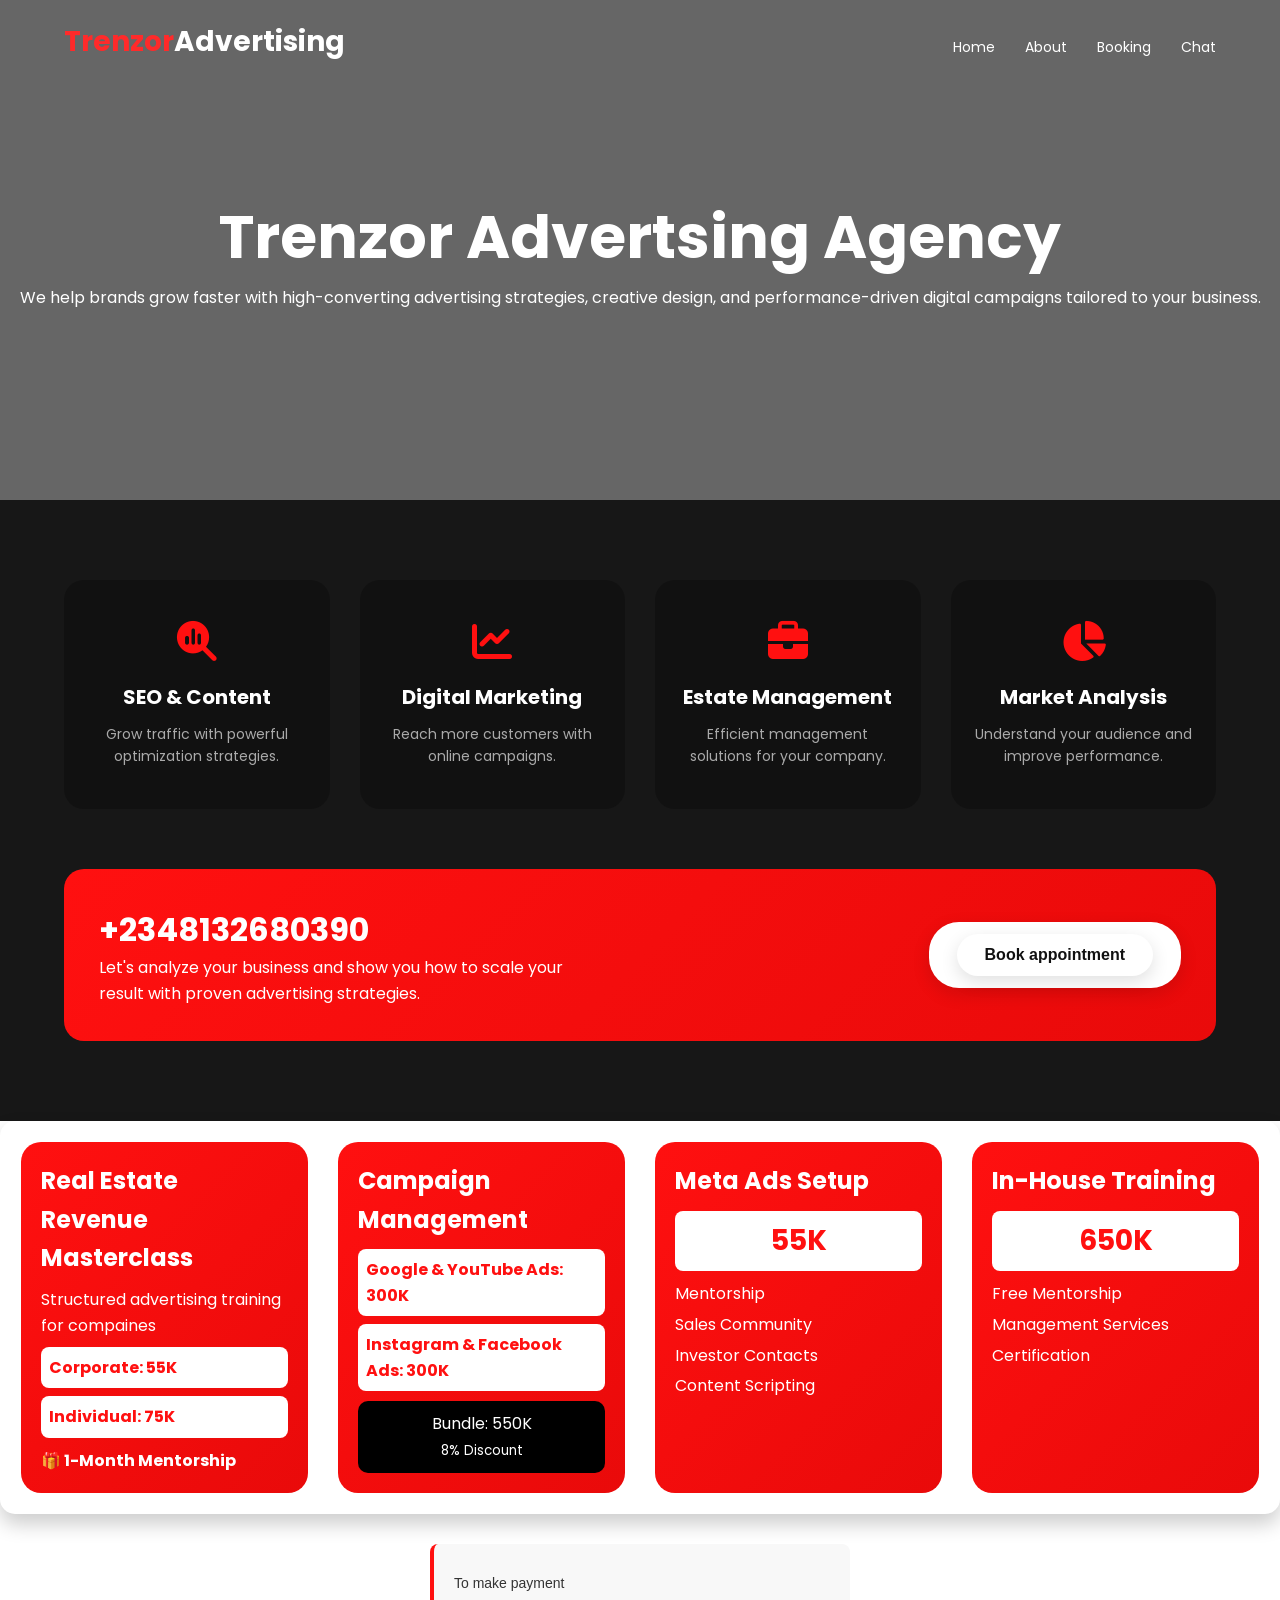
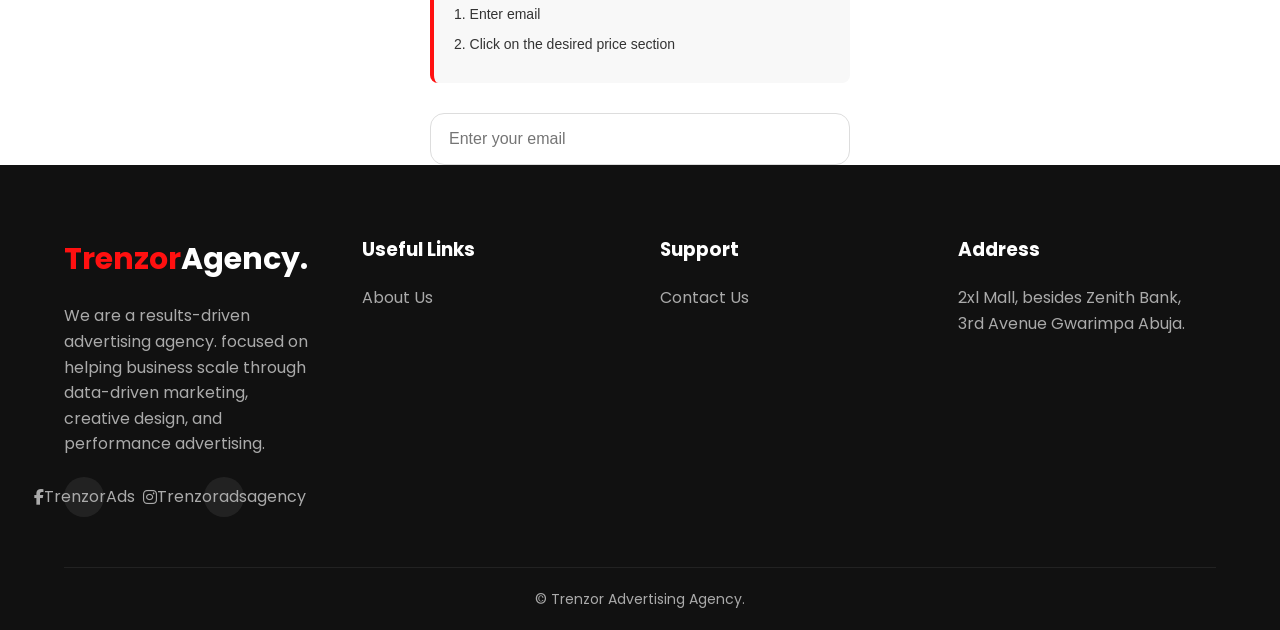
==== commit 9a023680: "4.3 This version comes with refurbished UI" ====
--- a/index.html
+++ b/index.html
@@ -33,9 +33,9 @@
         <!-- Main navigation links - responsive menu for desktop/mobile -->
         <ul class="nav-links">
           <li><a href="#">Home</a></li>
-          <li><a href="#">About</a></li>
-          <li><a href="#booking">Booking</a></li>
-          <li><a href="#">Contact</a></li>
+          <li><a href="about.html">About</a></li>
+          <li><a href="#cta">Booking</a></li>
+          <li><a href="https://wa.me/2349027324048">Chat</a></li>
         </ul>
 
         <!-- Mobile menu toggle button - hamburger icon with 3 spans -->
@@ -98,7 +98,7 @@
 
       <!-- ========== CALL TO ACTION (CTA) SECTION ========== -->
       <!-- Displays contact information and booking button -->
-      <div class="cta">
+      <div class="cta" id="cta">
         <div>
           <!-- Business contact number -->
           <h2>+2348132680390</h2>
@@ -179,6 +179,13 @@
 
   </div>
 
+  <!-- Instructions for payment process -->
+  <div class="pricing-instructions">
+    <p class="pricing-instruc"> To make payment</p>
+    <p>1. Enter email</p>
+    <p>2. Click on the desired price section</p>
+  </div>
+
   <!-- Email input field - REQUIRED before payment -->
   <!-- Validation shows red border and warning if empty on button click -->
   <div class="pricing-input-wrap">
@@ -207,8 +214,8 @@
 
           <!-- Social media links with icons -->
           <div class="socials">
-            <a href="#"><i class="fab fa-facebook-f"></i>TrenzorAds</a>
-            <a href="#"><i class="fab fa-instagram"></i>Trenzoradsagency</a>
+            <a href="https://www.facebook.com/profile.php?id=100068716882364"><i class="fab fa-facebook-f"></i>TrenzorAds</a>
+            <a href="https://www.instagram.com/trenzoradsagency?igsh=OG52YnF0dGZuZzJw"><i class="fab fa-instagram"></i>Trenzoradsagency</a>
           </div>
         </div>
 
@@ -218,9 +225,6 @@
 
           <ul>
             <li><a href="#">About Us</a></li>
-            <li><a href="#">Careers</a></li>
-            <li><a href="#">News & Articles</a></li>
-            <li><a href="#">Legal Notice</a></li>
           </ul>
         </div>
 
@@ -229,8 +233,7 @@
           <h3>Support</h3>
 
           <ul>
-            <li><a href="#">Help Center</a></li>
-            <li><a href="#">Contact Us</a></li>
+            <li><a href="https://wa.me/2348058179847">Contact Us</a></li>
           </ul>
         </div>
 
@@ -247,6 +250,9 @@
         </div>
 
       </div>
+       <div class="footer-bottom">
+        <p>&copy; Trenzor Advertising Agency.</p>
+      </div
 
     </div>
 
--- a/css/style.css
+++ b/css/style.css
@@ -275,12 +275,18 @@
 
 /* Medium screens - 900px and below (tablets) */
 @media (max-width:900px){
+    .service-grid {
+        grid-template-columns: repeat(2, 1fr);
+    }
     .cta{padding:24px}
     .cta h2{font-size:26px}
 }
 
 /* Small screens - 600px and below (small tablets/phones) */
 @media (max-width:600px){
+    .service-grid {
+        grid-template-columns: 1fr;
+    }
     .cta{flex-direction:column;align-items:flex-start;gap:12px;padding:20px}
     .booking-btn{width:100%;max-width:none;min-width:0;padding:12px;border-radius:12px;box-shadow:none}
 }
@@ -415,6 +421,27 @@
   font-weight: bold;
 }
 
+/* ================= PRICING INSTRUCTIONS ================= */
+/* Instructions text between pricing cards and email input */
+
+.pricing-instructions {
+  width: 100%;
+  max-width: 420px;
+  margin: 30px auto;
+  padding: 20px;
+  background: #f8f8f8;
+  border-left: 4px solid #ff1010;
+  border-radius: 8px;
+  text-align: left;
+}
+
+.pricing-instructions p {
+  margin: 8px 0;
+  font-size: 14px;
+  color: #333;
+  font-weight: 500;
+}
+
 /* ================= PROCESS ================= */
 /* Section for displaying business process steps */
 
@@ -564,6 +591,15 @@
     border-top:1px solid #222;
     padding-top:20px;
     font-size:14px;
+}
+
+/* Footer bottom - copyright section styling */
+.footer-bottom {
+    text-align: center;
+    border-top: 1px solid #222;
+    padding-top: 20px;
+    font-size: 14px;
+    margin-top: 30px;
 }
 
 /* ================= RESPONSIVE DESIGN - MOBILE & TABLET ================= */
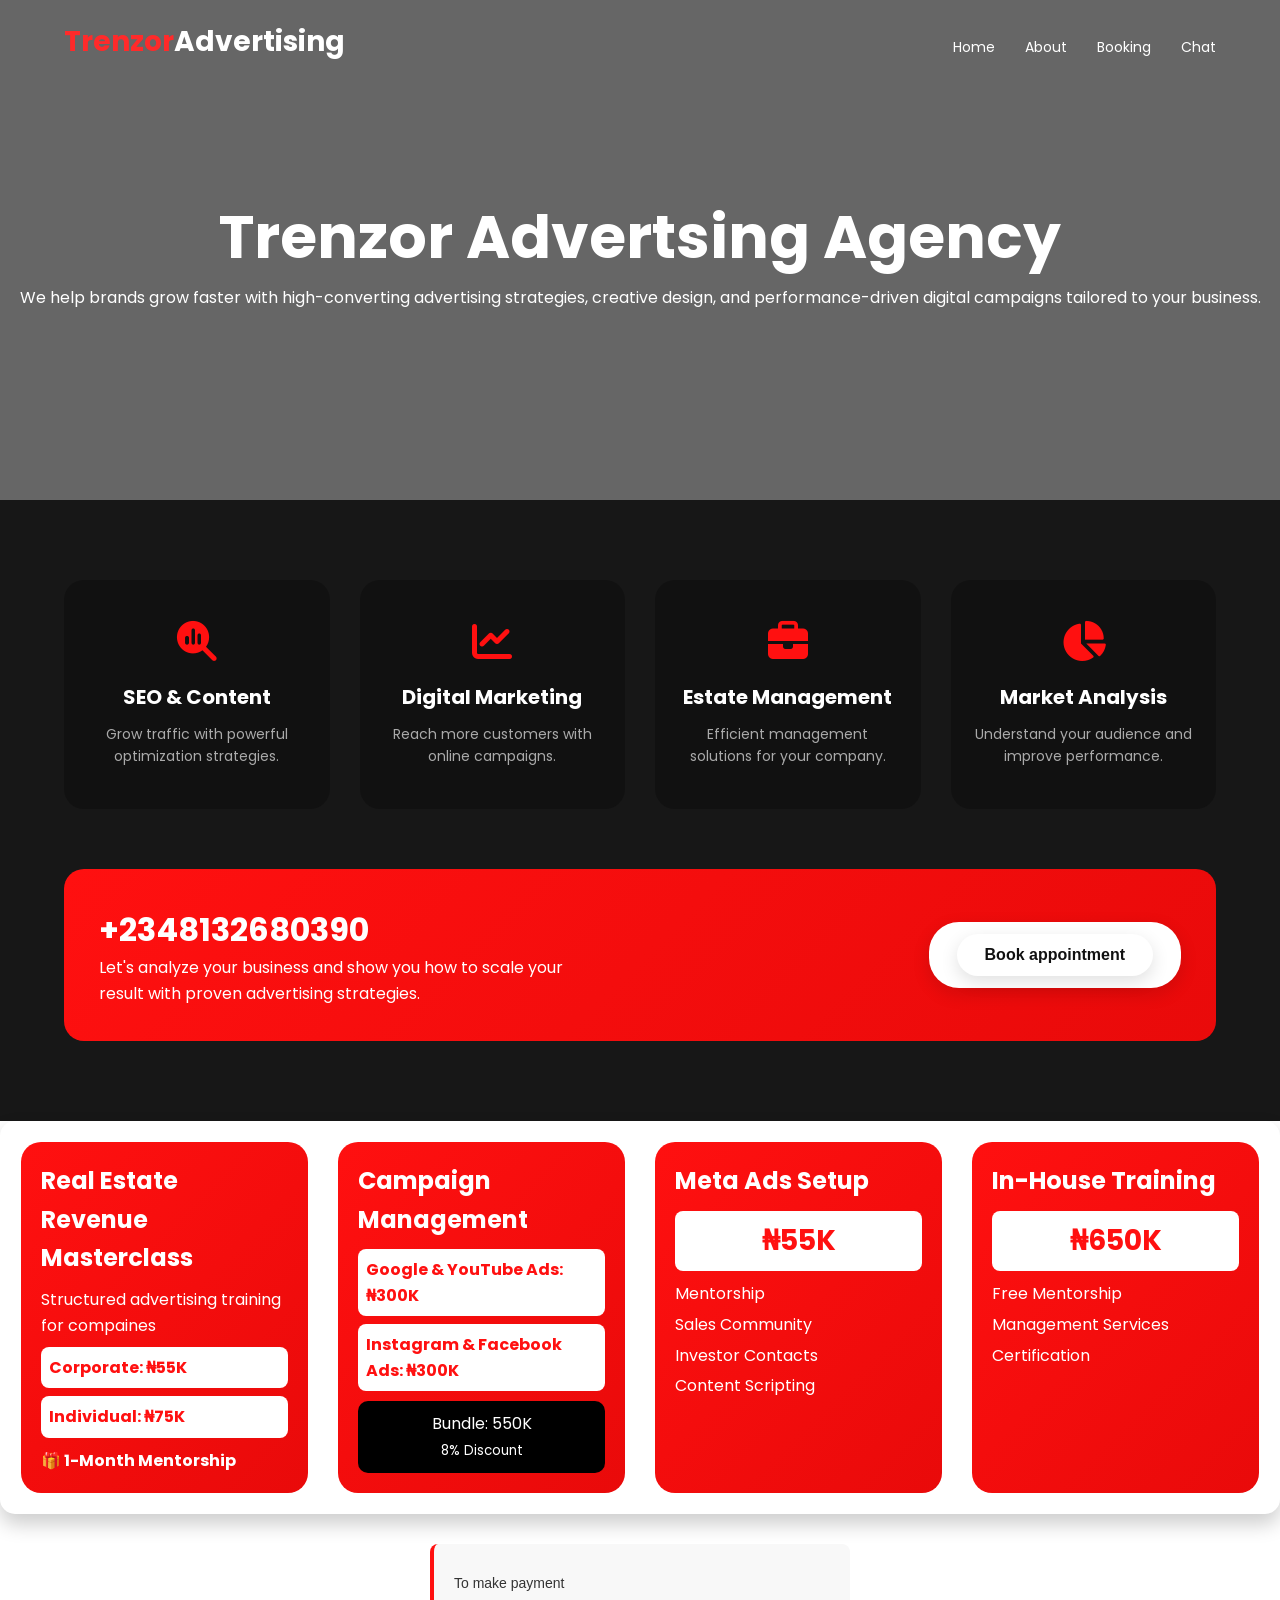
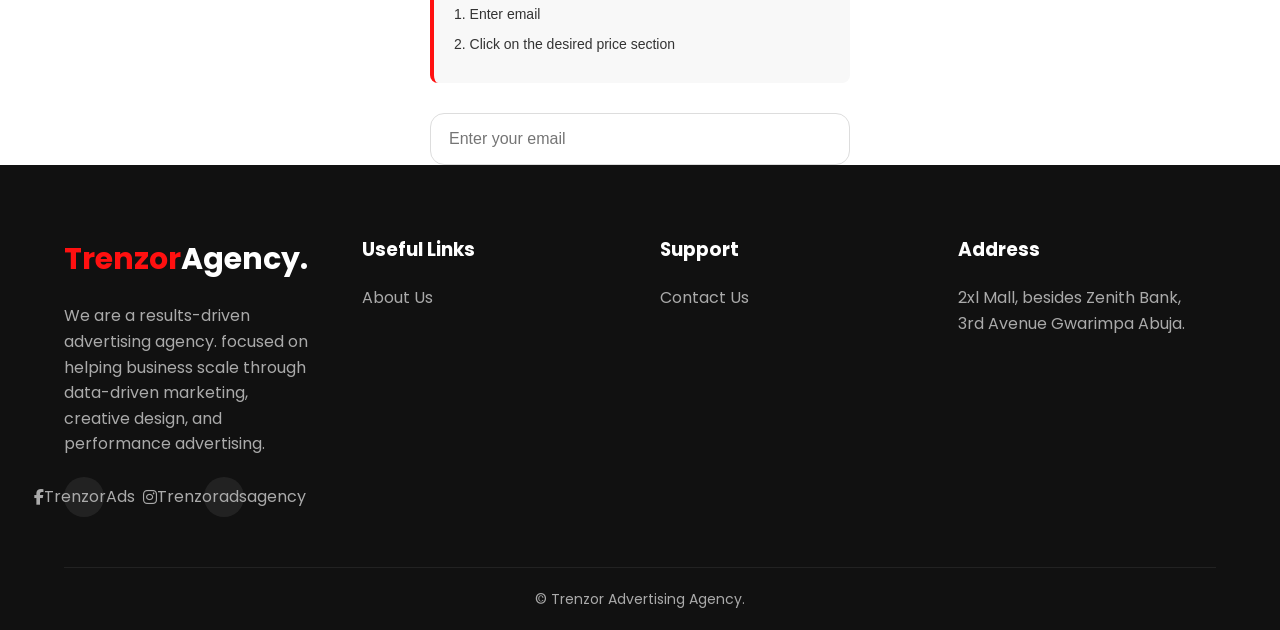
==== commit ae7c7880: "Update index.html" ====
--- a/index.html
+++ b/index.html
@@ -127,8 +127,8 @@
       <p>Structured advertising training for compaines</p>
 
       <!-- Price buttons with unique IDs - btn1 and btn2 trigger payment -->
-      <div class="price" id="btn1">Corporate: 55K</div>
-      <div class="price" id="btn2">Individual: 75K</div>
+      <div class="price" id="btn1">Corporate: ₦55K</div>
+      <div class="price" id="btn2">Individual: ₦75K</div>
 
        <p class="bonus">🎁 1-Month Mentorship</p>
     </div>
@@ -138,8 +138,8 @@
       <h2>Campaign Management</h2>
 
       <!-- Individual pricing options for different ad platforms -->
-      <div class="price" id="btn3">Google & YouTube Ads: 300K</div>
-      <div class="price" id="btn4">Instagram & Facebook Ads: 300K</div>
+      <div class="price" id="btn3">Google & YouTube Ads: ₦300K</div>
+      <div class="price" id="btn4">Instagram & Facebook Ads: ₦300K</div>
 
       <!-- Bundle pricing with discount info -->
       <div class="bundle">
@@ -153,7 +153,7 @@
       <h2>Meta Ads Setup</h2>
 
       <!-- Large price display for this service tier -->
-      <div class="price big" id="btn5">55K</div>
+      <div class="price big" id="btn5">₦55K</div>
 
       <ul>
         <li>Mentorship</li>
@@ -168,7 +168,7 @@
       <h2>In-House Training</h2>
 
       <!-- Large price display for premium service tier -->
-      <div class="price big" id="btn6">650K</div>
+      <div class="price big" id="btn6">₦650K</div>
 
       <ul>
         <li>Free Mentorship</li>
